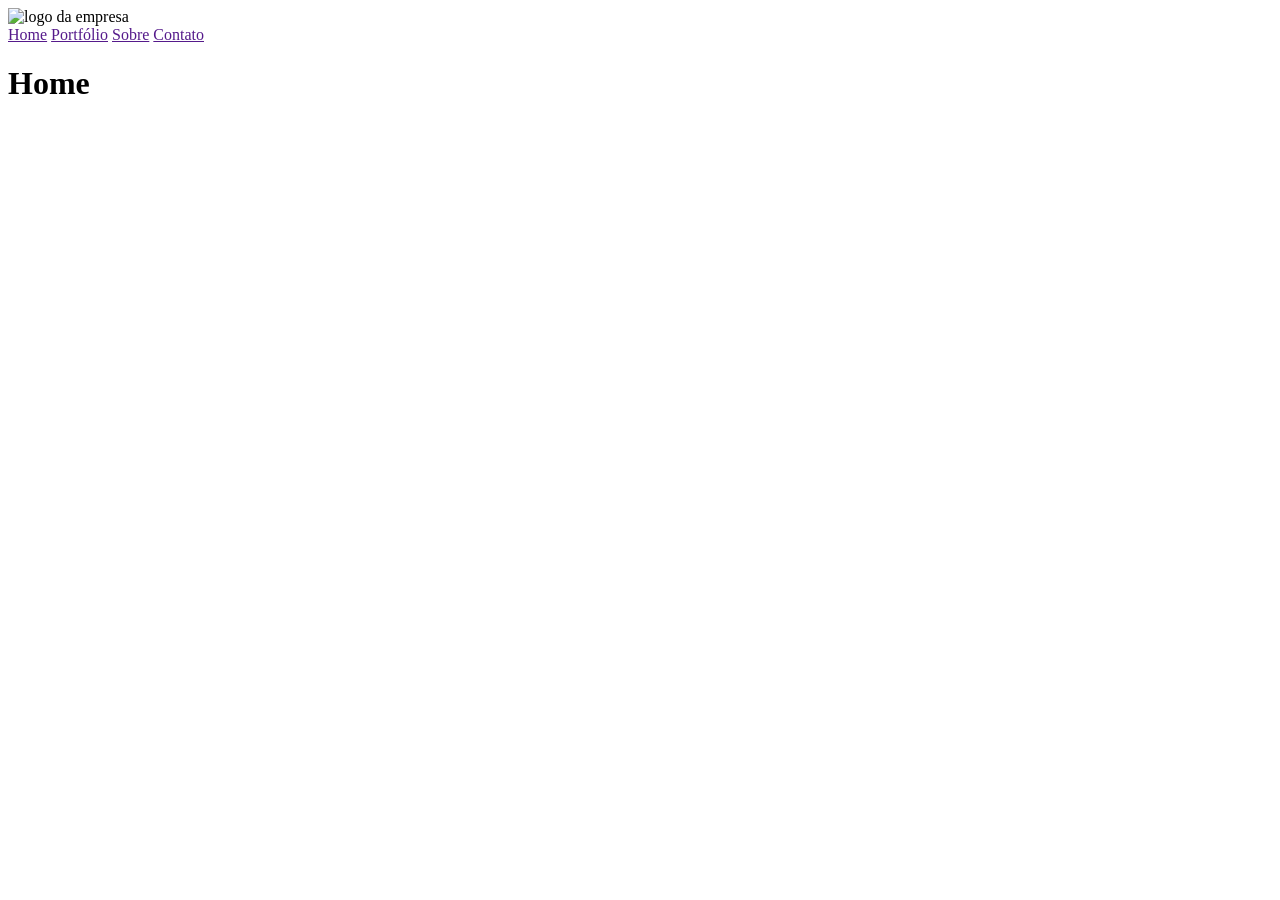
==== index.html @ 1a81bb06 "Html.projeto minha empresa" ====
<!DOCTYPE html>
<html lang="pt-br">
  <head>
    <meta charset="UTF-8" />
    <meta name="viewport" content="width=device-width, initial-scale=1.0" />
    <title>Minha Empresa|Home</title>
  </head>
  <body>
    <div class="cabecalho">
      <img src="./img/logo.svg" alt="logo da empresa" />
      <div class="nav">
        <a href="">Home</a>
        <a href="">Portfólio</a>
        <a href="">Sobre</a>
        <a href="">Contato</a>
      </div>
    </div>
    <h1>Home</h1>
  </body>
</html>
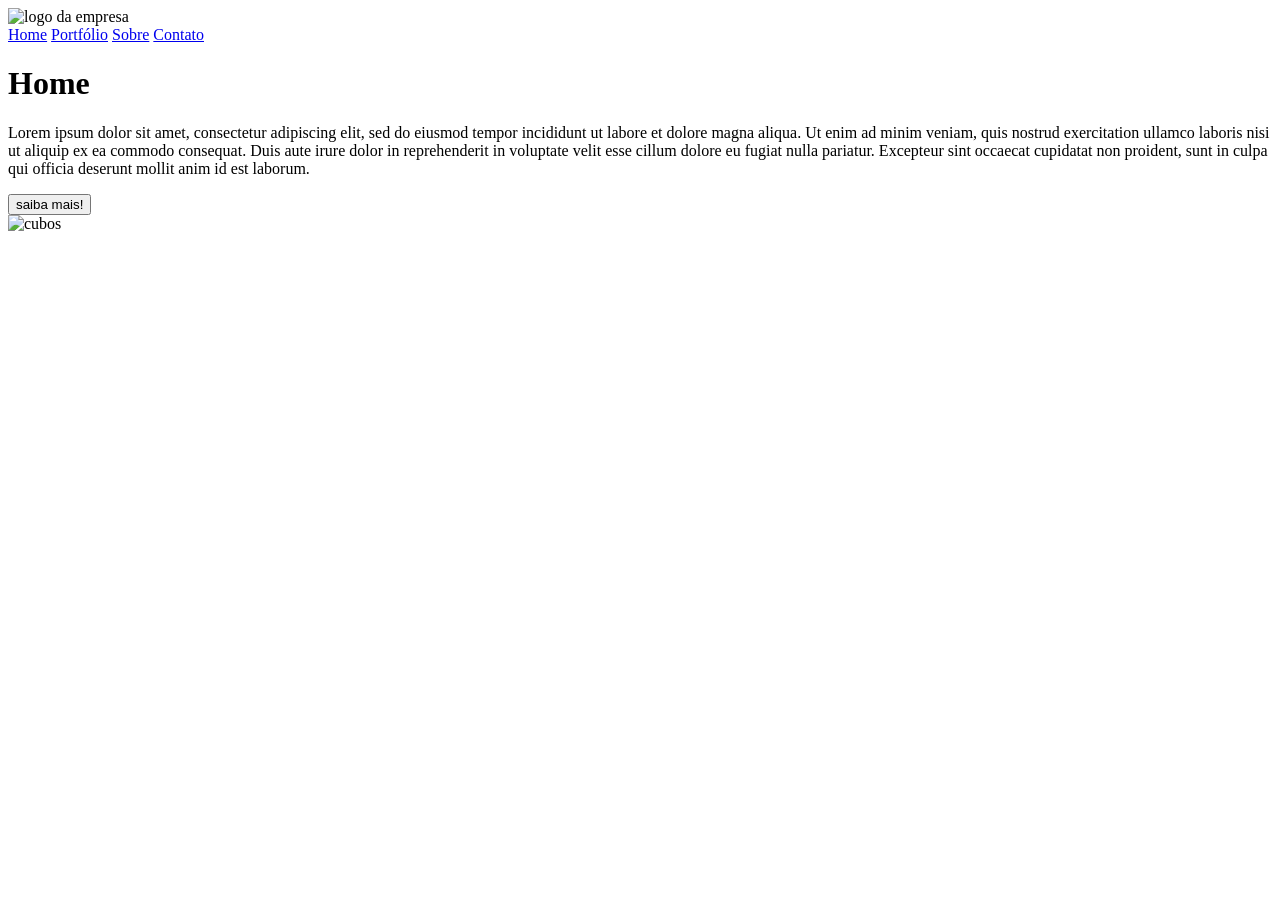
==== commit 001e3301: "Html.Projeto minha Empresa" ====
--- a/index.html
+++ b/index.html
@@ -4,17 +4,29 @@
     <meta charset="UTF-8" />
     <meta name="viewport" content="width=device-width, initial-scale=1.0" />
     <title>Minha Empresa|Home</title>
+    <link rel="stylesheet" href="./css/style.css">
+    <link rel="stylesheet" href="./css/home.css">
   </head>
   <body>
     <div class="cabecalho">
       <img src="./img/logo.svg" alt="logo da empresa" />
       <div class="nav">
-        <a href="">Home</a>
-        <a href="">Portfólio</a>
-        <a href="">Sobre</a>
-        <a href="">Contato</a>
+        <a href="./index.html">Home</a>
+        <a href="./portfolio.html">Portfólio</a>
+        <a href="./sobre.html">Sobre</a>
+        <a href="./contato.html">Contato</a>
       </div>
     </div>
-    <h1>Home</h1>
+    
+<div class="home">
+  <h1>Home</h1>
+  <div class="container">
+    <div class="lado-esquerdo">
+      <p>Lorem ipsum dolor sit amet, consectetur adipiscing elit, sed do eiusmod tempor incididunt ut labore et dolore magna aliqua. Ut enim ad minim veniam, quis nostrud exercitation ullamco laboris nisi ut aliquip ex ea commodo consequat. Duis aute irure dolor in reprehenderit in voluptate velit esse cillum dolore eu fugiat nulla pariatur. Excepteur sint occaecat cupidatat non proident, sunt in culpa qui officia deserunt mollit anim id est laborum.</p>
+      <button>saiba mais!</button>
+  </div>
+  <img src="./img/cubos.png" alt="cubos">
+</div>
+  
   </body>
 </html>
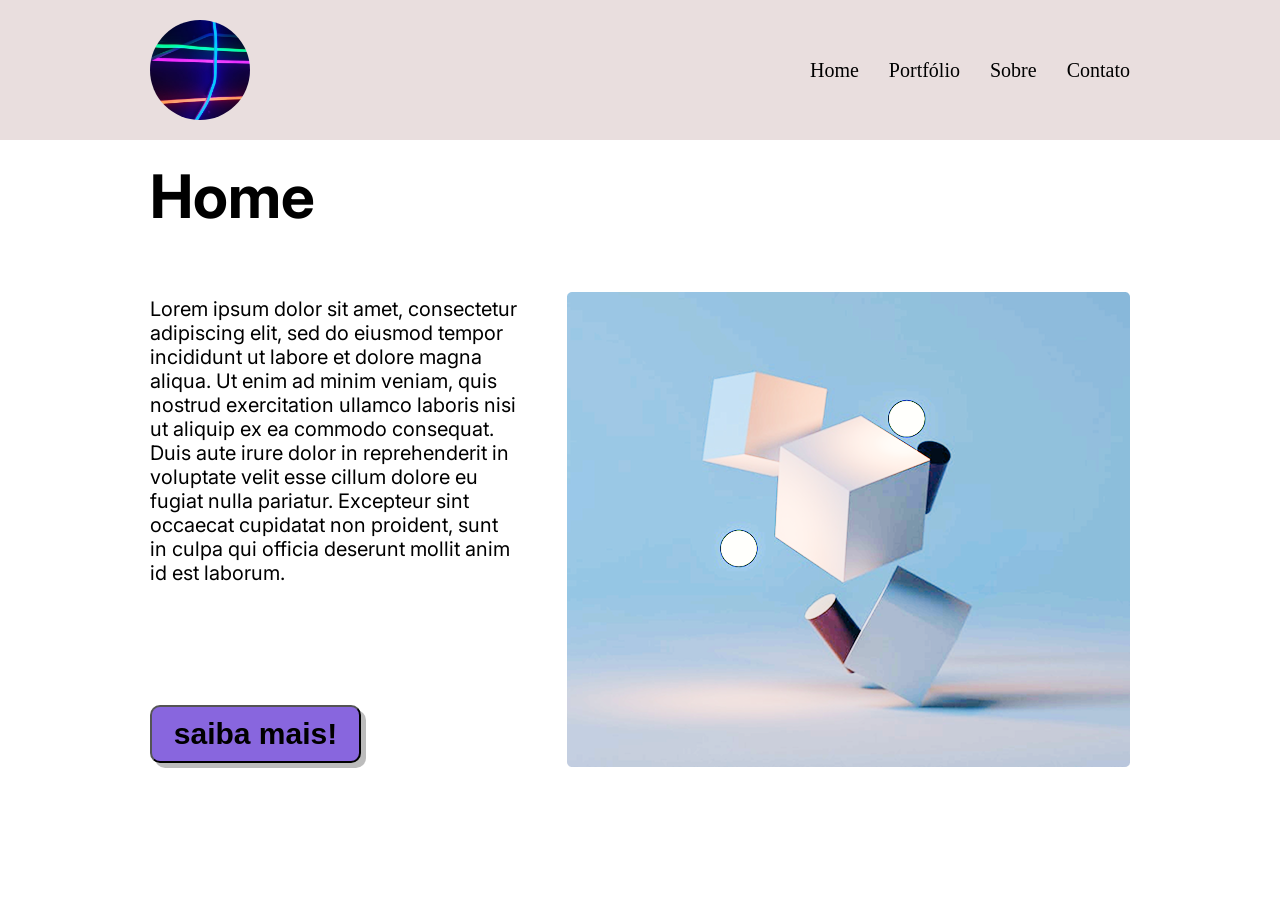
==== commit 65536d00: "Add files via upload" ====
--- a/index.html
+++ b/index.html
@@ -6,6 +6,9 @@
     <title>Minha Empresa|Home</title>
     <link rel="stylesheet" href="./css/style.css">
     <link rel="stylesheet" href="./css/home.css">
+    <link rel="preconnect" href="https://fonts.googleapis.com">
+<link rel="preconnect" href="https://fonts.gstatic.com" crossorigin>
+<link href="https://fonts.googleapis.com/css2?family=Bebas+Neue&family=Inter:ital,opsz,wght@0,14..32,100..900;1,14..32,100..900&family=Poppins:ital,wght@0,100;0,200;0,300;0,400;0,500;0,600;0,700;0,800;0,900;1,100;1,200;1,300;1,400;1,500;1,600;1,700;1,800;1,900&display=swap" rel="stylesheet">
   </head>
   <body>
     <div class="cabecalho">
@@ -23,9 +26,11 @@
   <div class="container">
     <div class="lado-esquerdo">
       <p>Lorem ipsum dolor sit amet, consectetur adipiscing elit, sed do eiusmod tempor incididunt ut labore et dolore magna aliqua. Ut enim ad minim veniam, quis nostrud exercitation ullamco laboris nisi ut aliquip ex ea commodo consequat. Duis aute irure dolor in reprehenderit in voluptate velit esse cillum dolore eu fugiat nulla pariatur. Excepteur sint occaecat cupidatat non proident, sunt in culpa qui officia deserunt mollit anim id est laborum.</p>
-      <button>saiba mais!</button>
-  </div>
-  <img src="./img/cubos.png" alt="cubos">
+      <button><b>saiba mais!</b></button>
+    </div>
+
+    
+    <img src="./img/cubos.png" alt="cubos">
 </div>
   
   </body>
--- a/css/style.css
+++ b/css/style.css
@@ -0,0 +1,24 @@
+*{
+    margin: 0;
+    padding: 0;
+    box-sizing: border-box;
+}
+
+.cabecalho{
+background-color: #E9DEDE;
+display: flex;
+justify-content: space-between;
+align-items: center;
+padding: 20px 150px;
+
+& .nav{
+    display: flex;
+    gap: 30px;
+
+    & a {
+        color: black;
+        text-decoration: none;
+        font-size: 20px;
+    }
+}
+}
--- a/css/home.css
+++ b/css/home.css
@@ -0,0 +1,32 @@
+.home {
+  display: flex;
+  flex-direction: column;
+  gap: 60px;
+  padding: 20px 150px;
+  font-size: 30px;
+  font-family: "Inter", sans-serif;
+
+  & .container {
+    display: flex;
+    gap: 50px;
+
+    & .lado-esquerdo {
+      display: flex;
+      flex-direction: column;
+      gap: 120px;
+      text-align: left;
+      justify-content: center;
+      font-size: 20px;
+
+      & button {
+        background-color: #8866de;
+        width: 211px;
+        border-radius: 10px;
+        padding: 10px 10px;
+        box-shadow: 5px 5px 0px rgba(0, 0, 0, 0.263);
+        text-align: center;
+        font-size: 30px;
+      }
+    }
+  }
+}
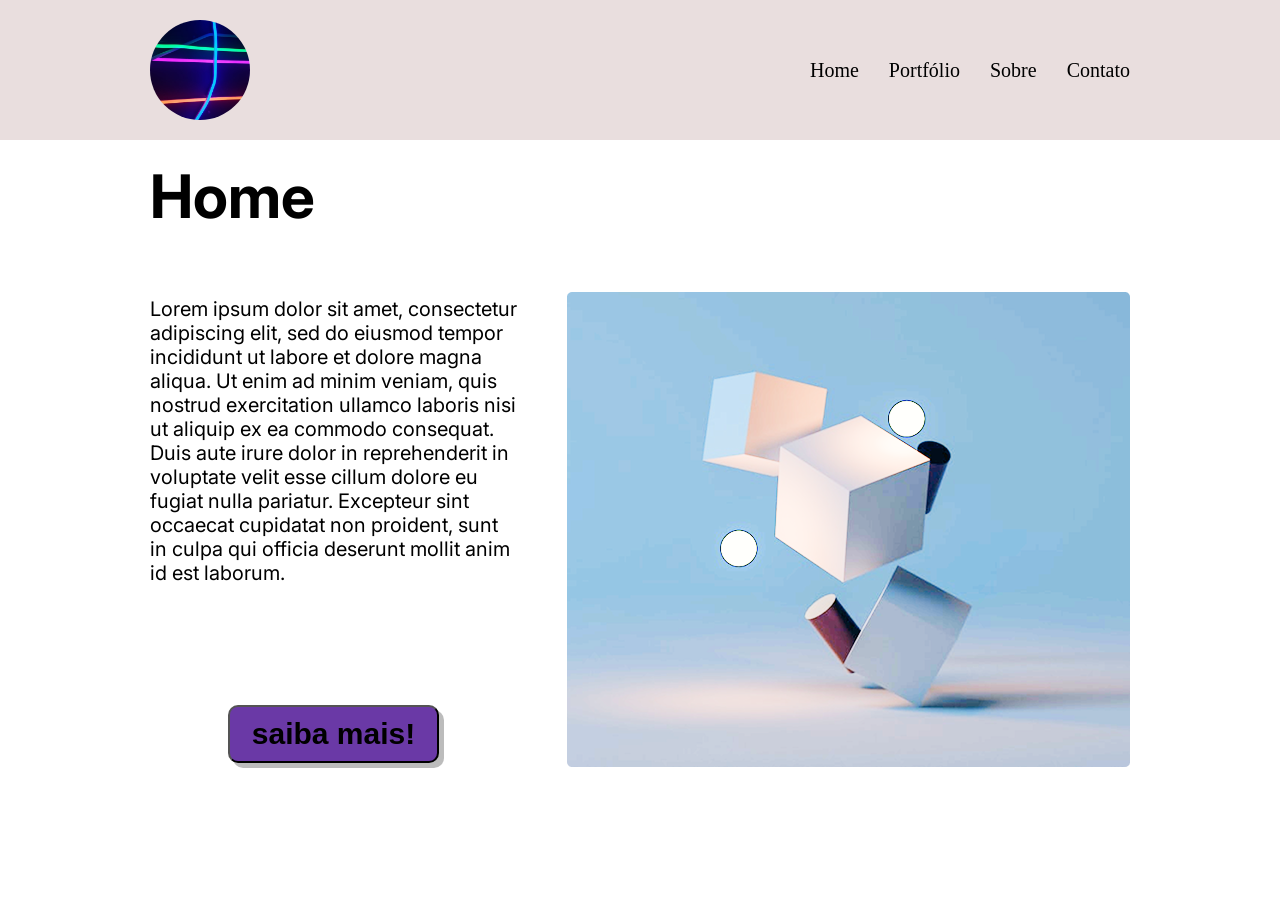
==== commit ff3d0b99: "projeto-minha-empresa html" ====
--- a/index.html
+++ b/index.html
@@ -1,37 +1,46 @@
 <!DOCTYPE html>
 <html lang="pt-br">
-  <head>
-    <meta charset="UTF-8" />
-    <meta name="viewport" content="width=device-width, initial-scale=1.0" />
-    <title>Minha Empresa|Home</title>
-    <link rel="stylesheet" href="./css/style.css">
-    <link rel="stylesheet" href="./css/home.css">
-    <link rel="preconnect" href="https://fonts.googleapis.com">
-<link rel="preconnect" href="https://fonts.gstatic.com" crossorigin>
-<link href="https://fonts.googleapis.com/css2?family=Bebas+Neue&family=Inter:ital,opsz,wght@0,14..32,100..900;1,14..32,100..900&family=Poppins:ital,wght@0,100;0,200;0,300;0,400;0,500;0,600;0,700;0,800;0,900;1,100;1,200;1,300;1,400;1,500;1,600;1,700;1,800;1,900&display=swap" rel="stylesheet">
-  </head>
-  <body>
-    <div class="cabecalho">
-      <img src="./img/logo.svg" alt="logo da empresa" />
-      <div class="nav">
-        <a href="./index.html">Home</a>
-        <a href="./portfolio.html">Portfólio</a>
-        <a href="./sobre.html">Sobre</a>
-        <a href="./contato.html">Contato</a>
+
+<head>
+  <meta charset="UTF-8" />
+  <meta name="viewport" content="width=device-width, initial-scale=1.0" />
+  <title>Minha Empresa|Home</title>
+  <link rel="stylesheet" href="./css/style.css">
+  <link rel="stylesheet" href="./css/home.css">
+  <link rel="preconnect" href="https://fonts.googleapis.com">
+  <link rel="preconnect" href="https://fonts.gstatic.com" crossorigin>
+  <link
+    href="https://fonts.googleapis.com/css2?family=Bebas+Neue&family=Inter:ital,opsz,wght@0,14..32,100..900;1,14..32,100..900&family=Poppins:ital,wght@0,100;0,200;0,300;0,400;0,500;0,600;0,700;0,800;0,900;1,100;1,200;1,300;1,400;1,500;1,600;1,700;1,800;1,900&display=swap"
+    rel="stylesheet">
+</head>
+
+<body>
+  <div class="cabecalho">
+    <img src="./img/logo.svg" alt="logo da empresa" />
+    <div class="nav">
+      <a href="./index.html">Home</a>
+      <a href="./portfolio.html">Portfólio</a>
+      <a href="./sobre.html">Sobre</a>
+      <a href="./contato.html">Contato</a>
+    </div>
+  </div>
+
+  <div class="home">
+    <h1>Home</h1>
+    <div class="container">
+      <div class="lado-esquerdo">
+        <p>Lorem ipsum dolor sit amet, consectetur adipiscing elit, sed do eiusmod tempor incididunt ut labore et dolore
+          magna aliqua. Ut enim ad minim veniam, quis nostrud exercitation ullamco laboris nisi ut aliquip ex ea commodo
+          consequat. Duis aute irure dolor in reprehenderit in voluptate velit esse cillum dolore eu fugiat nulla
+          pariatur. Excepteur sint occaecat cupidatat non proident, sunt in culpa qui officia deserunt mollit anim id
+          est laborum.</p>
+        <button><b>saiba mais!</b></button>
       </div>
-    </div>
-    
-<div class="home">
-  <h1>Home</h1>
-  <div class="container">
-    <div class="lado-esquerdo">
-      <p>Lorem ipsum dolor sit amet, consectetur adipiscing elit, sed do eiusmod tempor incididunt ut labore et dolore magna aliqua. Ut enim ad minim veniam, quis nostrud exercitation ullamco laboris nisi ut aliquip ex ea commodo consequat. Duis aute irure dolor in reprehenderit in voluptate velit esse cillum dolore eu fugiat nulla pariatur. Excepteur sint occaecat cupidatat non proident, sunt in culpa qui officia deserunt mollit anim id est laborum.</p>
-      <button><b>saiba mais!</b></button>
+
+
+      <img src="./img/cubos.png" alt="cubos">
     </div>
 
-    
-    <img src="./img/cubos.png" alt="cubos">
-</div>
-  
-  </body>
-</html>
+</body>
+
+</html>
--- a/css/style.css
+++ b/css/style.css
@@ -1,6 +1,6 @@
 *{
     margin: 0;
-    padding: 0;
+    padding:0;
     box-sizing: border-box;
 }
 
@@ -16,6 +16,7 @@
     gap: 30px;
 
     & a {
+        text-align: left;
         color: black;
         text-decoration: none;
         font-size: 20px;
--- a/css/home.css
+++ b/css/home.css
@@ -13,13 +13,14 @@
     & .lado-esquerdo {
       display: flex;
       flex-direction: column;
-      gap: 120px;
       text-align: left;
       justify-content: center;
       font-size: 20px;
+      align-items: center;
+      gap: 120px;
 
       & button {
-        background-color: #8866de;
+        background-color:#6A39A6;
         width: 211px;
         border-radius: 10px;
         padding: 10px 10px;
